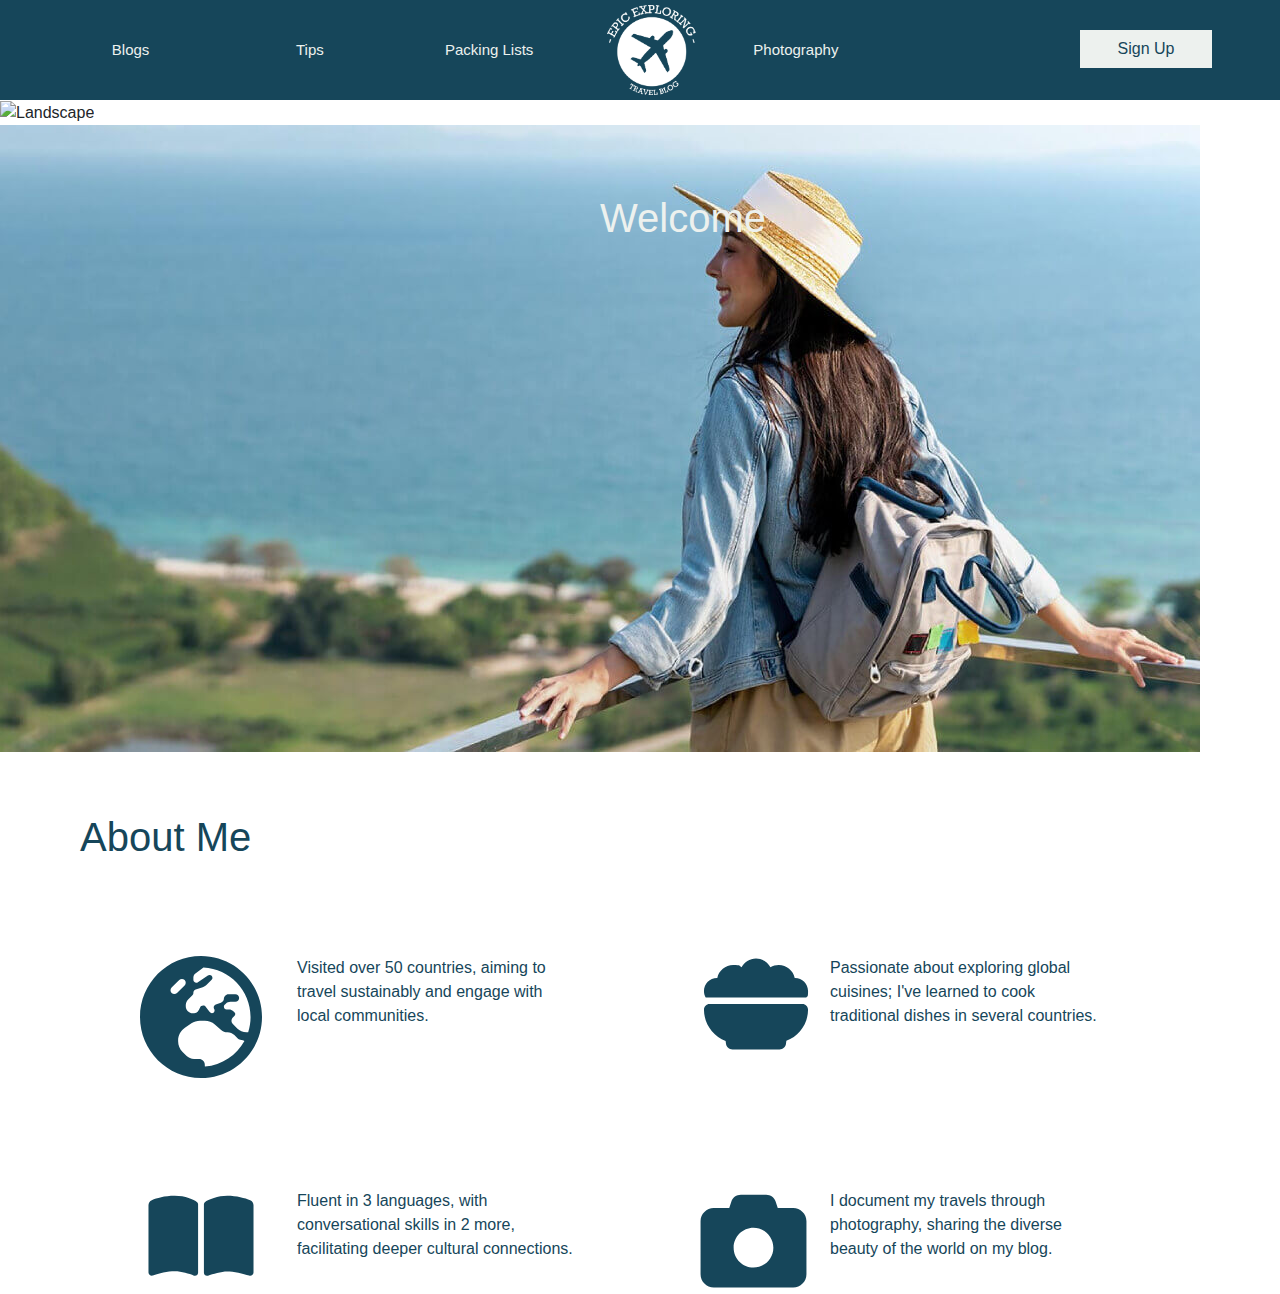
==== index.html @ dc803fc0 "update 2" ====
<!DOCTYPE html>
<html lang="en">
<head>
    <meta charset="UTF-8">
    <meta name="viewport" content="width=device-width, initial-scale=1.0">
    <title>Home Page</title>
     <!-- link to bootstrap -->
     <link rel="stylesheet" href="assets/Styling/bootstrap.css">
    
    <!--to link html sheet to style sheet-->
    <link rel="stylesheet" href="assets/Styling/styling.css">

    <!-- link to font -->
    <link rel="stylesheet" href="https://use.typekit.net/gnr6eik.css">

   
</head>
<body>
    
    <!--navigation bar-->
    <header>
        <nav>
            <ul>
                <li>
                    <a href="blogspage.html">Blogs</a>
                </li>

                <li>
                    <a href="tipspage.html">Tips</a>
                </li>

                <li>
                    <a href="packinglistpage.html">Packing Lists</a>
                </li>
            </ul>

            <!--image of logo link-->
            <a href="index.html">
                <div class="imageDiv">
                    <img src="assets/images/navbar logo.png" 
                    alt="travel blog logo - link to homepage">
                </div>
            </a>

            <ul>
                <li>
                    <a href="photographypage.html" class="photographynav">Photography</a>
                </li>

                <li class="signupbutton">
                    <a href="signuppage.html" class="btn btn-custom-light">Sign Up</a>
                </li>
            </ul>
        </nav>
    </header>

    <h1 class="welcometitle">Welcome</h1>

    <img class="Homepageimage" alt="Landscape" src="assets/images/IMG_3722.jpg" />

    <h1 class="aboutmetitle">About Me</h1>

    <!--Earth icon and text-->
    <img class="earthicon" src="assets/images/Icons/earth-europe-solid.svg" alt="earth icon">
    <div class="earthtext">
        Visited over 50 countries, aiming to travel sustainably and engage with
        local communities.
      </div>

      <!--Food icon and text-->
    <img class="foodicon" alt="food icon" src="assets/images/Icons/bowl-food-solid.svg"/>
    <div class="foodtext">
        Passionate about exploring global cuisines; I've learned to cook
        traditional dishes in several countries.
      </div>

      <!--Language icon and text-->
    <img class="bookicon" alt="book icon" src="assets/images/Icons/book-open-solid.svg"/>
     <div class="booktext">
      Fluent in 3 languages, with conversational skills in 2 more,
      facilitating deeper cultural connections.
    </div>

    <!--Camera icon and text-->
    <img class="cameraicon" alt="Camera icon" src="assets/images/Icons/camera-solid.svg"/>
    <div class="cameratext">
        I document my travels through photography, sharing the diverse beauty of
        the world on my blog.
      </div>

    <!--image of girl on the right-->
    <img class="aboutmeimage" alt="girl travelling" src="assets/images/about me image.jpg" />





    <script src="https://cdn.jsdelivr.net/npm/bootstrap@5.3.3/dist/js/bootstrap.bundle.min.js" integrity="sha384-YvpcrYf0tY3lHB60NNkmXc5s9fDVZLESaAA55NDzOxhy9GkcIdslK1eN7N6jIeHz" crossorigin="anonymous"></script>
</body>
</body>
</html>
---- assets/Styling/styling.css ----
*{
    box-sizing: border-box;
    margin: 0;
    padding: 0;
    font-family: "rockwell", sans-serif;
    font-weight: 400;
    font-style: normal;
}

/* Flex places the element next to eachother */
header nav{
    display: flex;
    height: 100px;
    width: 100%;
    background-color: #16465a;
}

/* This is to assign the styling to the image class */
header nav .imageDiv{
    height: 100%;
    padding: 5px;
    padding-left: 40%;
}

header nav .imageDiv img{
    height: 100%;
}

header nav ul{
    display: flex;
    flex-grow: 1;
    list-style: none;
    height: 100%;
}

header nav ul li{
    height: 100%;
    width: 100%;
}

header nav ul li a{
    color: #edf1ee;
    text-decoration: none;
    font-size: 15px;
    line-height: 100px;
    display: inline-block;
    width: 110%;
    text-align: center;
}

header nav ul li a:hover{
    color: #9ec1d7;
}

.btn-custom-light {
    --bs-btn-color: #16465a;
    --bs-btn-bg: #edf1ee;
    --bs-btn-border-color: #edf1ee;
    --bs-btn-hover-color: #9ec1d7;
    --bs-btn-hover-bg: #edf1ee;
    --bs-btn-hover-border-color: #edf1ee;
    --bs-btn-focus-shadow-rgb: 130, 138, 145;
    --bs-btn-active-color: #fff;
    --bs-btn-active-bg: #565e64;
    --bs-btn-active-border-color: #51585e;
    --bs-btn-active-shadow: inset 0 3px 5px rgba(0, 0, 0, 0.125);
    --bs-btn-disabled-color: #fff;
    --bs-btn-disabled-bg: #6c757d;
    --bs-btn-disabled-border-color: #6c757d;
  }

  .btn{
    border-radius: 0px;
  }

  .photographynav{
    right: 150px;
    width: 200px;
  }

  .signupbutton{
    position: absolute;
    top: 30px;
    right: 80px;
    width: 120px;
    height: 50px;
  }

  .welcometitle{
    position: absolute;
    top: 194px;
    left: 600px;
    color: #edf1ee;
}
  
  .Homepageimage{
      top: 123px;
      height: 627px;
      object-fit: cover;
      width: 100%;
    }

  .aboutmetitle{
    color: #16465a;
    position: absolute;
    top: 813px;
    left: 80px;
  }

  .earthicon{
    position: absolute;
    top: 956px;
    left: 140px;
    width: 122px;
    height: 122px;
  }

  .earthtext{
    color: #16465a;
    position: absolute;
    top: 956px;
    left: 297px;
    display: inline-block;
    width: 276px;
  }

  .foodicon{
    position: absolute;
    top: 952px;
    left: 691px;
    width: 130px;
    height: 104.1px;
  }

  .foodtext{
    color: #16465a;
    position: absolute;
    top: 956px;
    left: 830px;
    height: 122px;
    display: inline-block;
    width: 276px;
  }

  .bookicon{
    position: absolute;
    top: 1189.54px;
    left: 139.78px;
    width: 122.2px;
    height: 93.5px;
  }

  .booktext{
    color: #16465a;
    position: absolute;
    top: 1189px;
    left: 297px;
    display: inline-block;
    width: 276px;
  }

  .cameraicon{
    position: absolute;
    top: 1188.06px;
    left: 693px;
    width: 121px;
    height: 105.9px;
  }

  .cameratext{
    color: #16465a;
    position: absolute;
    top: 1189px;
    left: 830px;
    display: inline-block;
    width: 276px;
  }
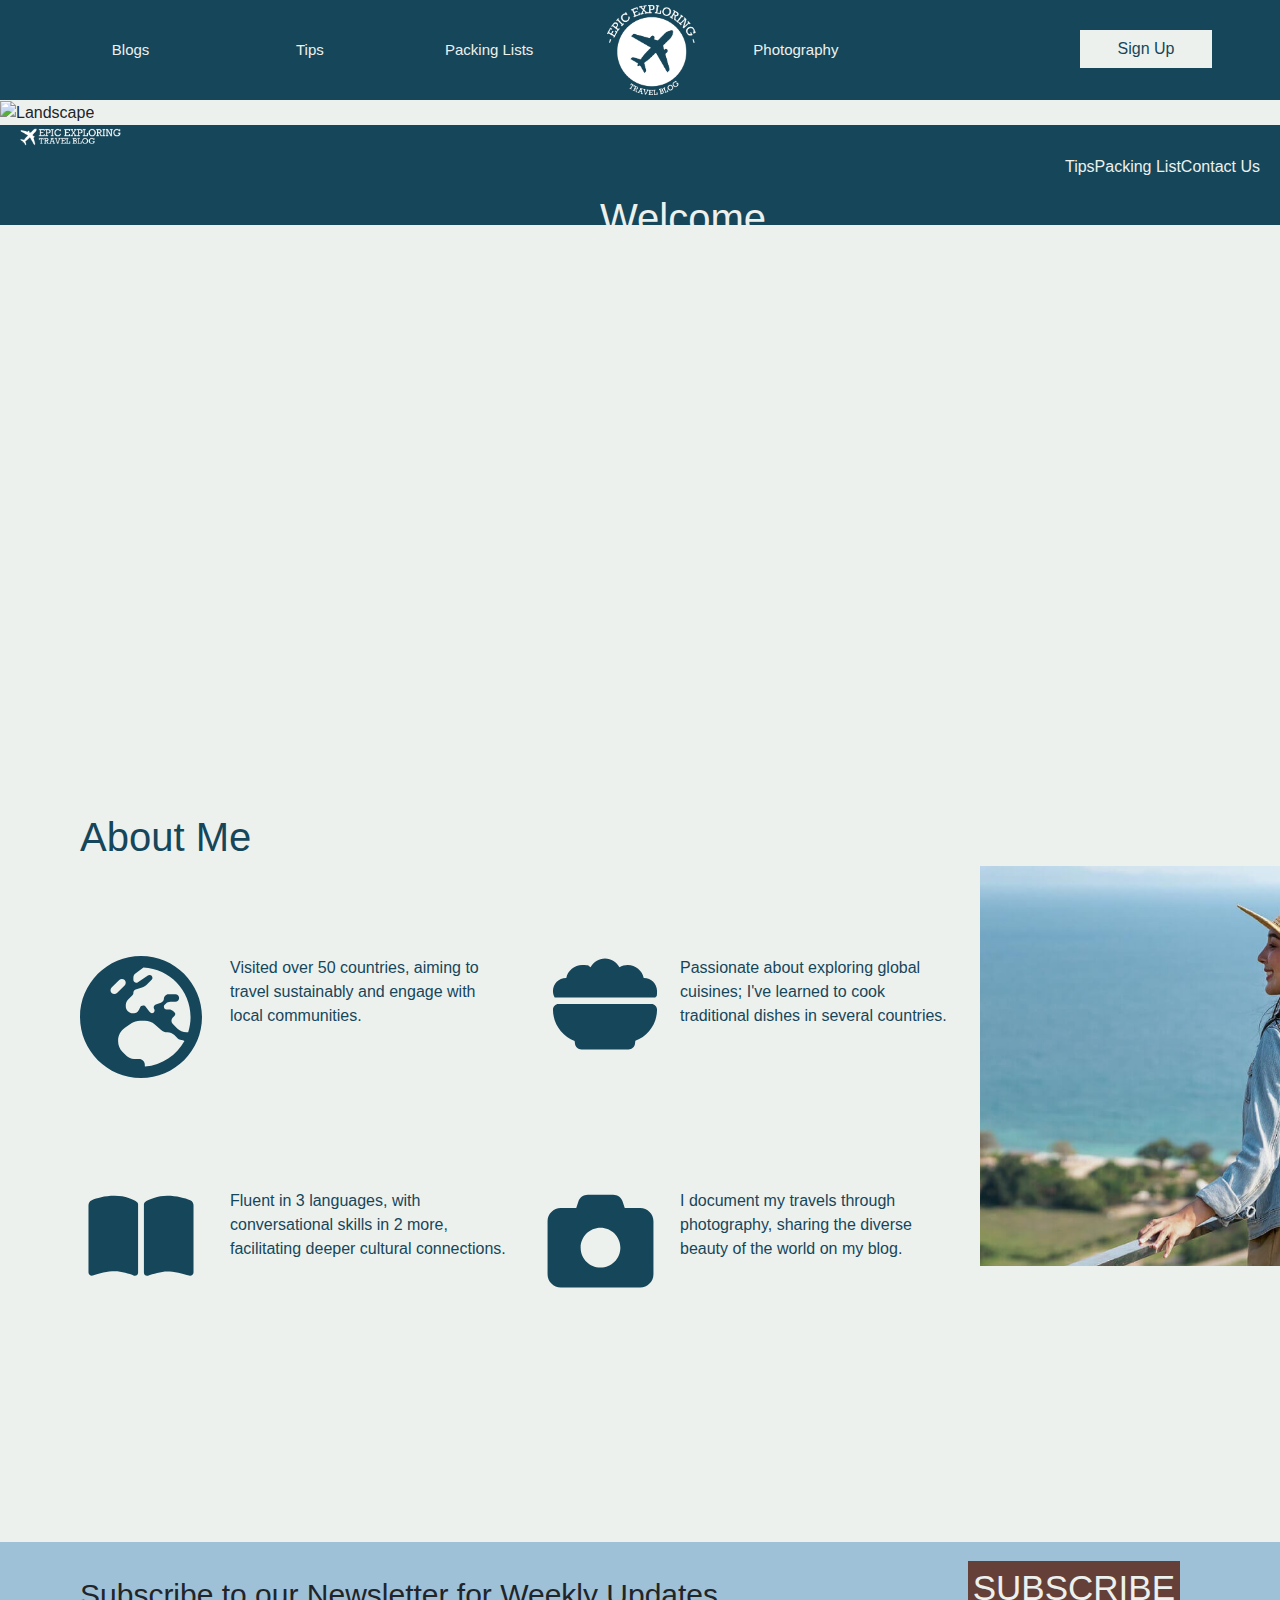
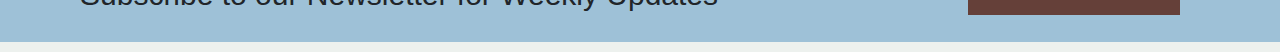
==== commit 17e1a9ab: "updates" ====
--- a/index.html
+++ b/index.html
@@ -12,10 +12,9 @@
 
     <!-- link to font -->
     <link rel="stylesheet" href="https://use.typekit.net/gnr6eik.css">
-
-   
+    
 </head>
-<body>
+<body style="background-color: #EDF1EE;">
     
     <!--navigation bar-->
     <header>
@@ -89,10 +88,33 @@
       </div>
 
     <!--image of girl on the right-->
-    <img class="aboutmeimage" alt="girl travelling" src="assets/images/about me image.jpg" />
+    <img class="aboutmeimage" alt="girl travelling" src="assets/images/about me image.jpg"/>
 
+    <!--Subscribe now panel-->
+    <h1 class="subscribebannerbox"></h1>
+    <h1 class="subscribe">Subscribe to our Newsletter for Weekly Updates</h1>
 
+    <button class="subscribebutton">SUBSCRIBE</button>
 
+      <!--footer-->
+      <footer>
+        <div>
+            <img class="footerimage" src="assets/images/footer logo.png" alt="Epic Travels Logo">
+        </div>
+                    <nav>
+                    <ul>
+                        <li>
+                            <a href="">Tips</a>
+                        </li>
+                        <li>
+                            <a href="">Packing List</a>
+                        </li>
+                        <li>
+                            <a href="">Contact Us</a>
+                        </li>
+                    </ul>
+                    </nav>      
+      </footer>
 
 
     <script src="https://cdn.jsdelivr.net/npm/bootstrap@5.3.3/dist/js/bootstrap.bundle.min.js" integrity="sha384-YvpcrYf0tY3lHB60NNkmXc5s9fDVZLESaAA55NDzOxhy9GkcIdslK1eN7N6jIeHz" crossorigin="anonymous"></script>
--- a/assets/Styling/styling.css
+++ b/assets/Styling/styling.css
@@ -111,7 +111,7 @@
   .earthicon{
     position: absolute;
     top: 956px;
-    left: 140px;
+    left: 80px;
     width: 122px;
     height: 122px;
   }
@@ -120,7 +120,7 @@
     color: #16465a;
     position: absolute;
     top: 956px;
-    left: 297px;
+    left: 230px;
     display: inline-block;
     width: 276px;
   }
@@ -128,7 +128,7 @@
   .foodicon{
     position: absolute;
     top: 952px;
-    left: 691px;
+    left: 540px;
     width: 130px;
     height: 104.1px;
   }
@@ -137,7 +137,7 @@
     color: #16465a;
     position: absolute;
     top: 956px;
-    left: 830px;
+    left: 680px;
     height: 122px;
     display: inline-block;
     width: 276px;
@@ -146,7 +146,7 @@
   .bookicon{
     position: absolute;
     top: 1189.54px;
-    left: 139.78px;
+    left: 80px;
     width: 122.2px;
     height: 93.5px;
   }
@@ -155,7 +155,7 @@
     color: #16465a;
     position: absolute;
     top: 1189px;
-    left: 297px;
+    left: 230px;
     display: inline-block;
     width: 276px;
   }
@@ -163,7 +163,7 @@
   .cameraicon{
     position: absolute;
     top: 1188.06px;
-    left: 693px;
+    left: 540px;
     width: 121px;
     height: 105.9px;
   }
@@ -172,9 +172,90 @@
     color: #16465a;
     position: absolute;
     top: 1189px;
-    left: 830px;
-    display: inline-block;
-    width: 276px;
-  }
-
-  +    left: 680px;
+    display: inline-block;
+    width: 276px;
+  }
+
+  .aboutmeimage{
+    top: 866px;
+    position: absolute;
+    bottom: 45px;
+    width: 420px;
+    height: 400px;
+    object-fit: cover;
+    left: 980px;
+    right: 200px;
+  }
+
+  .subscribebannerbox{
+    position: absolute;
+    bottom: -750px;
+    left: 0px;
+    background-color: #9EC1D7;
+    width: 1500px;
+    height: 100px;
+  }
+
+  .subscribe{
+    position: absolute;
+    bottom: -760px;
+    left: 80px;
+    width: 1920px;
+    height: 75px;
+    font-size: 30px;
+    font-weight: lighter;
+  }
+
+  .subscribebutton{
+    padding: 1px 5px;
+    position: absolute;
+    bottom: -715px;
+    right: 100px;
+    background-color: #654039;
+    color: #edf1ee;
+    border: none;
+    border-radius: 0px;
+    cursor: pointer;
+    font-family: "rockwell", sans-serif;
+    font-size: 35px;
+  }
+
+/* Footer Styling */
+footer{
+  width: 100%;
+  background-color: #16465A;
+  top: 500px;
+  height: 100px;
+  display: flex;
+  padding: 0px 20px;
+  position: static;
+}
+
+footer div {
+  flex: 1;
+}
+
+footer nav ul{
+  margin-bottom: 20px; 
+  display: flex;
+}
+
+footer nav li{
+  text-align: center;
+  list-style: none;
+  margin-top: 30px;
+}
+
+footer nav ul li a{
+  color: #ECF1ED;
+  text-decoration: none;
+}
+
+footer nav ul li a:hover{
+  color: #9EC1D7;
+}
+
+.footerimage{
+  width: 10%;
+}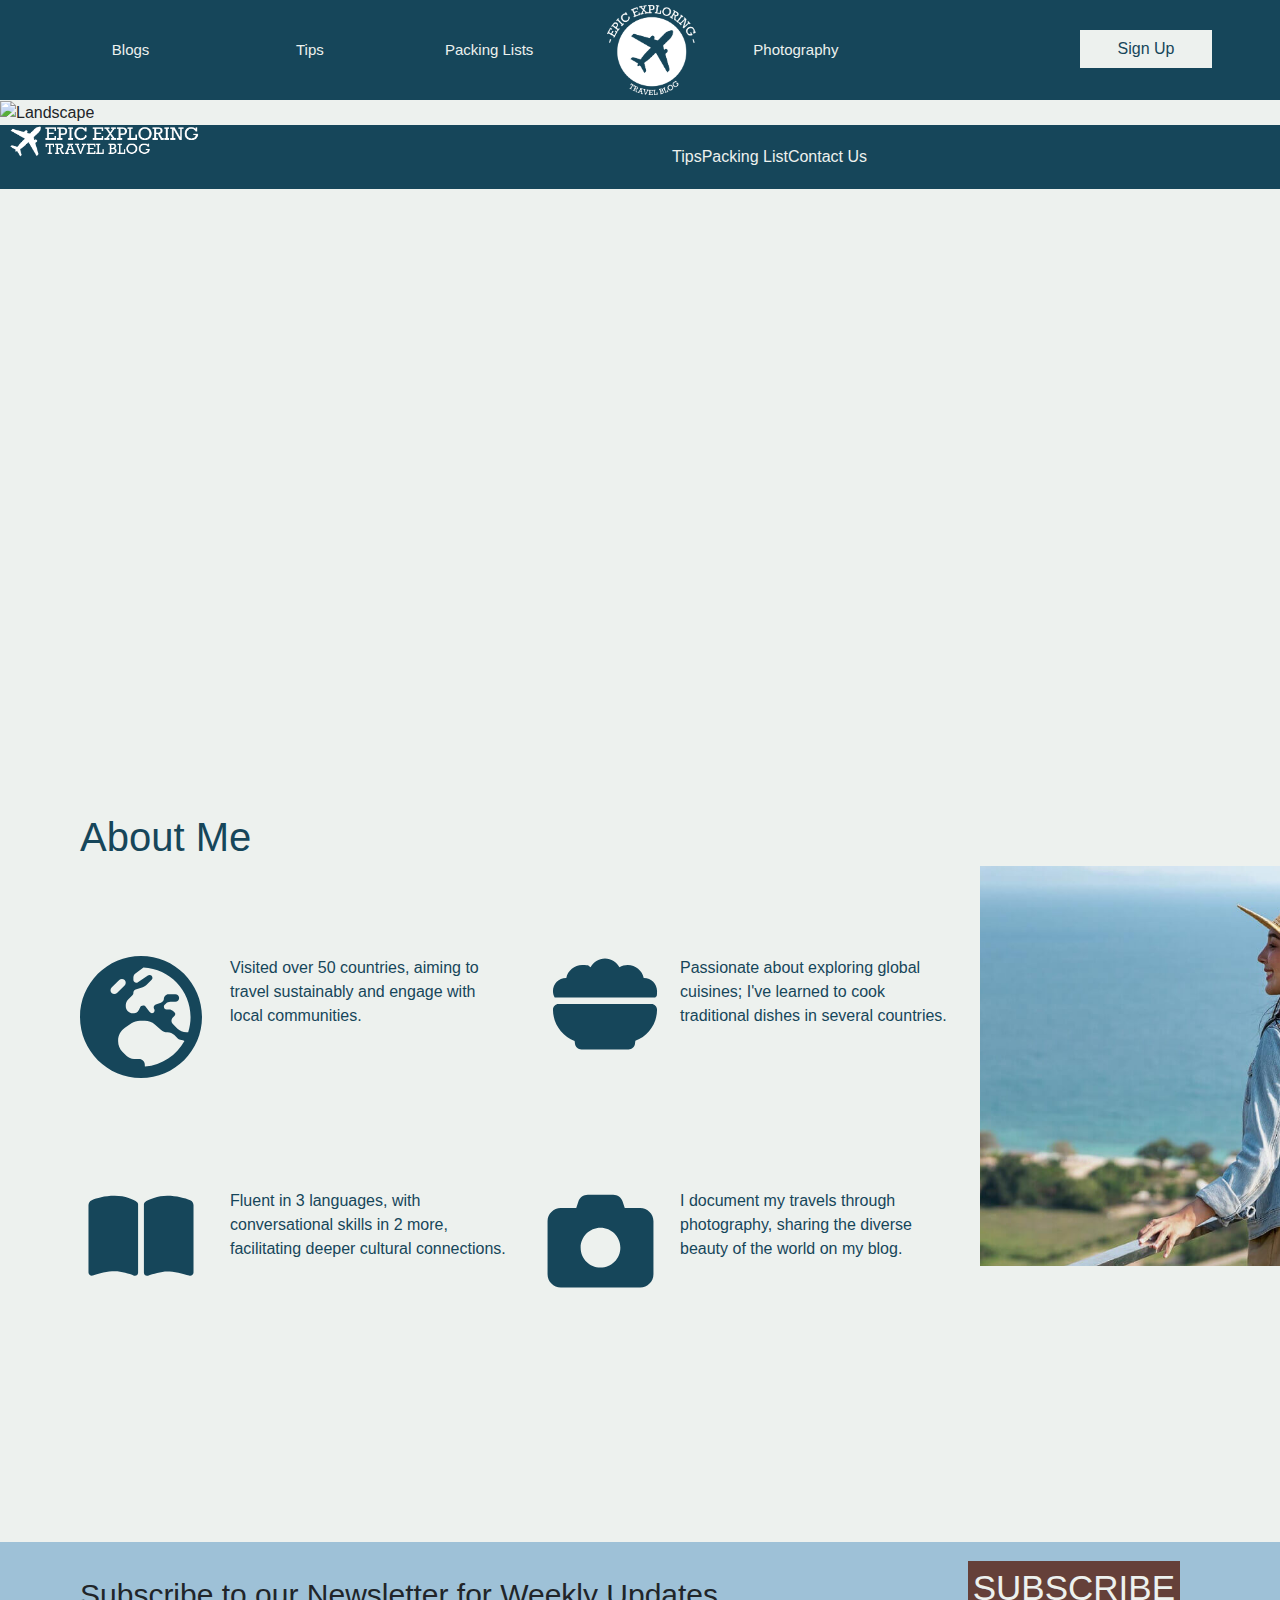
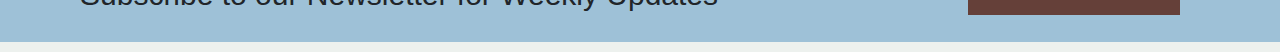
==== commit 760290d9: "Updates" ====
--- a/index.html
+++ b/index.html
@@ -94,13 +94,15 @@
     <h1 class="subscribebannerbox"></h1>
     <h1 class="subscribe">Subscribe to our Newsletter for Weekly Updates</h1>
 
+    <a href="signuppage.html">
     <button class="subscribebutton">SUBSCRIBE</button>
-
+    </a>
       <!--footer-->
       <footer>
         <div>
             <img class="footerimage" src="assets/images/footer logo.png" alt="Epic Travels Logo">
         </div>
+        <div>
                     <nav>
                     <ul>
                         <li>
@@ -113,11 +115,11 @@
                             <a href="">Contact Us</a>
                         </li>
                     </ul>
-                    </nav>      
+                    </nav>   
+                </div>   
       </footer>
 
 
     <script src="https://cdn.jsdelivr.net/npm/bootstrap@5.3.3/dist/js/bootstrap.bundle.min.js" integrity="sha384-YvpcrYf0tY3lHB60NNkmXc5s9fDVZLESaAA55NDzOxhy9GkcIdslK1eN7N6jIeHz" crossorigin="anonymous"></script>
 </body>
-</body>
 </html>--- a/assets/Styling/styling.css
+++ b/assets/Styling/styling.css
@@ -75,7 +75,7 @@
   }
 
   .photographynav{
-    right: 150px;
+    right: 100px;
     width: 200px;
   }
 
@@ -223,32 +223,32 @@
 
 /* Footer Styling */
 footer{
+  display: flex;
   width: 100%;
   background-color: #16465A;
-  top: 500px;
-  height: 100px;
+  padding: 0px 10px;
+  text-decoration: none;
+  bottom: -1000px;
+}
+
+footer div {
+  flex: 5;
+}
+
+footer nav ul{
+  margin-bottom: 20px;
   display: flex;
-  padding: 0px 20px;
-  position: static;
-}
-
-footer div {
-  flex: 1;
-}
-
-footer nav ul{
-  margin-bottom: 20px; 
+  text-align: center;
+}
+
+footer nav li{
+  list-style: none;
+  margin-top: 20px;
   display: flex;
 }
 
-footer nav li{
-  text-align: center;
-  list-style: none;
-  margin-top: 30px;
-}
-
 footer nav ul li a{
-  color: #ECF1ED;
+  color: #edf1ee;
   text-decoration: none;
 }
 
@@ -256,6 +256,263 @@
   color: #9EC1D7;
 }
 
-.footerimage{
-  width: 10%;
-}+footer img{
+  width: 30%;
+}
+
+
+/* Tips page styling*/
+
+.Tipspageimage{
+    top: 123px;
+    height: 627px;
+    object-fit: cover;
+    width: 100%;
+}
+
+.tipstitle{
+  position: absolute;
+  top: 194px;
+  left: 650px;
+  color: #edf1ee;
+}
+
+
+/* Tips #1*/
+.tip1title{
+  color: #16465a;
+  position: absolute;
+  top: 800px;
+  left: 200px;
+  font-size: 100px;
+}
+
+.tip1{
+  color: #16465a;
+  position: absolute;
+  top: 820px;
+  left: 350px;
+  display: inline-block;
+  width: 150px;
+}
+
+/* Tips #2*/
+.tip2title{
+  color: #16465a;
+  position: absolute;
+  top: 800px;
+  left: 800px;
+  font-size: 100px;
+}
+
+.tip2{
+  color: #16465a;
+  position: absolute;
+  top: 820px;
+  left: 950px;
+  display: inline-block;
+  width: 150px;
+}
+
+/* Tips #4*/
+.tip4title{
+  color: #16465a;
+  position: absolute;
+  top: 956px;
+  left: 800px;
+  font-size: 100px;
+}
+
+.tip4{
+  color: #16465a;
+  position: absolute;
+  top: 960px;
+  left: 950px;
+  display: inline-block;
+  width: 150px;
+}
+
+/* Tips #3*/
+.tip3title{
+  color: #16465a;
+  position: absolute;
+  top: 956px;
+  left: 200px;
+  font-size: 100px;
+}
+
+.tip3{
+  color: #16465a;
+  position: absolute;
+  top: 1120px;
+  left: 350px;
+  display: inline-block;
+  width: 150px;
+}
+
+/* Tips #5*/
+.tip5title{
+  color: #16465a;
+  position: absolute;
+  top: 1100px;
+  left: 200px;
+  font-size: 100px;
+}
+
+.tip5{
+  color: #16465a;
+  position: absolute;
+  top: 960px;
+  left: 350px;
+  display: inline-block;
+  width: 150px;
+}
+
+/* Tips #6*/
+.tip6title{
+  color: #16465a;
+  position: absolute;
+  top: 1100px;
+  left: 800px;
+  font-size: 100px;
+}
+
+.tip6{
+  color: #16465a;
+  position: absolute;
+  top: 1120px;
+  left: 950px;
+  display: inline-block;
+  width: 150px;
+}
+
+.subscribe2{
+  position: absolute;
+  bottom: -710px;
+  left: 80px;
+  width: 1920px;
+  height: 73px;
+  font-size: 30px;
+  font-weight: lighter;
+}
+
+.subscribebutton2{
+  padding: 1px 5px;
+  position: absolute;
+  bottom: -670px;
+  right: 100px;
+  background-color: #654039;
+  color: #edf1ee;
+  border: none;
+  border-radius: 0px;
+  cursor: pointer;
+  font-family: "rockwell", sans-serif;
+  font-size: 35px;
+}
+
+.subscribebannerbox2{
+  position: absolute;
+  bottom: -700px;
+  left: 0px;
+  background-color: #9EC1D7;
+  width: 1500px;
+  height: 100px;
+}
+
+/* Photography Page styling*/
+
+.photographytitle{
+position: absolute;
+top: 194px;
+left: 570px;
+color: #16465a;
+}
+
+.imagebergamo{
+  position: absolute;
+  left: 138.75px;
+  object-fit: cover;
+  top: 312.39px;
+  width: 80%;
+  height: 600px;
+}
+
+.imagebutterfly{
+  position: absolute;
+  object-fit: cover;
+  top: 950px;
+  left: 138.75px;
+  width: 500px;
+  height: 674.8px;
+}
+
+.imagegdansk{
+  position: absolute;
+  top: 1660px;
+  left: 138.75px;
+  object-fit: cover;
+  bottom: 197.01px;
+  width: 500px;
+  height: 674.8px;
+}
+
+.imagepoland{
+  position: absolute;
+  object-fit: cover;
+  top: 950px;
+  right: 145px;
+  bottom: 197.01px;
+  width: 600px;
+  height: 1380px;
+}
+
+/* Subscribe form Page styling*/
+
+.Subscribehere{
+  position: absolute;
+  top: 194px;
+  left: 280px;
+  color: #16465a;
+}
+
+form{
+  text-align: center;
+  position: absolute;
+  top: 300px;
+  left: 450px;
+  justify-content: center;
+}
+
+input[type="email"]{
+  width: 500px;
+  padding: 10px;
+  margin-bottom: 10px;
+  border-radius: 0px;
+  background-color: #9EC1D7;
+}
+
+input[type="email"]::placeholder {
+  /* Change color of placeholder text */
+  color: #edf1ee; /* Change color to desired color */
+}
+
+button[type="submit"] {
+  padding: 1px 7px;
+  position: absolute;
+  background-color: #654039;
+  color: #edf1ee;
+  border: none;
+  border-radius: 0px;
+  left: 150px;
+  font-family: "rockwell", sans-serif;
+  font-size: 35px;
+}
+
+.subscribeimage{
+  position: absolute;
+  top: 500px;
+  left: 90px;
+  width: 1250px;
+  height: 200px;
+  object-fit: cover;
+}
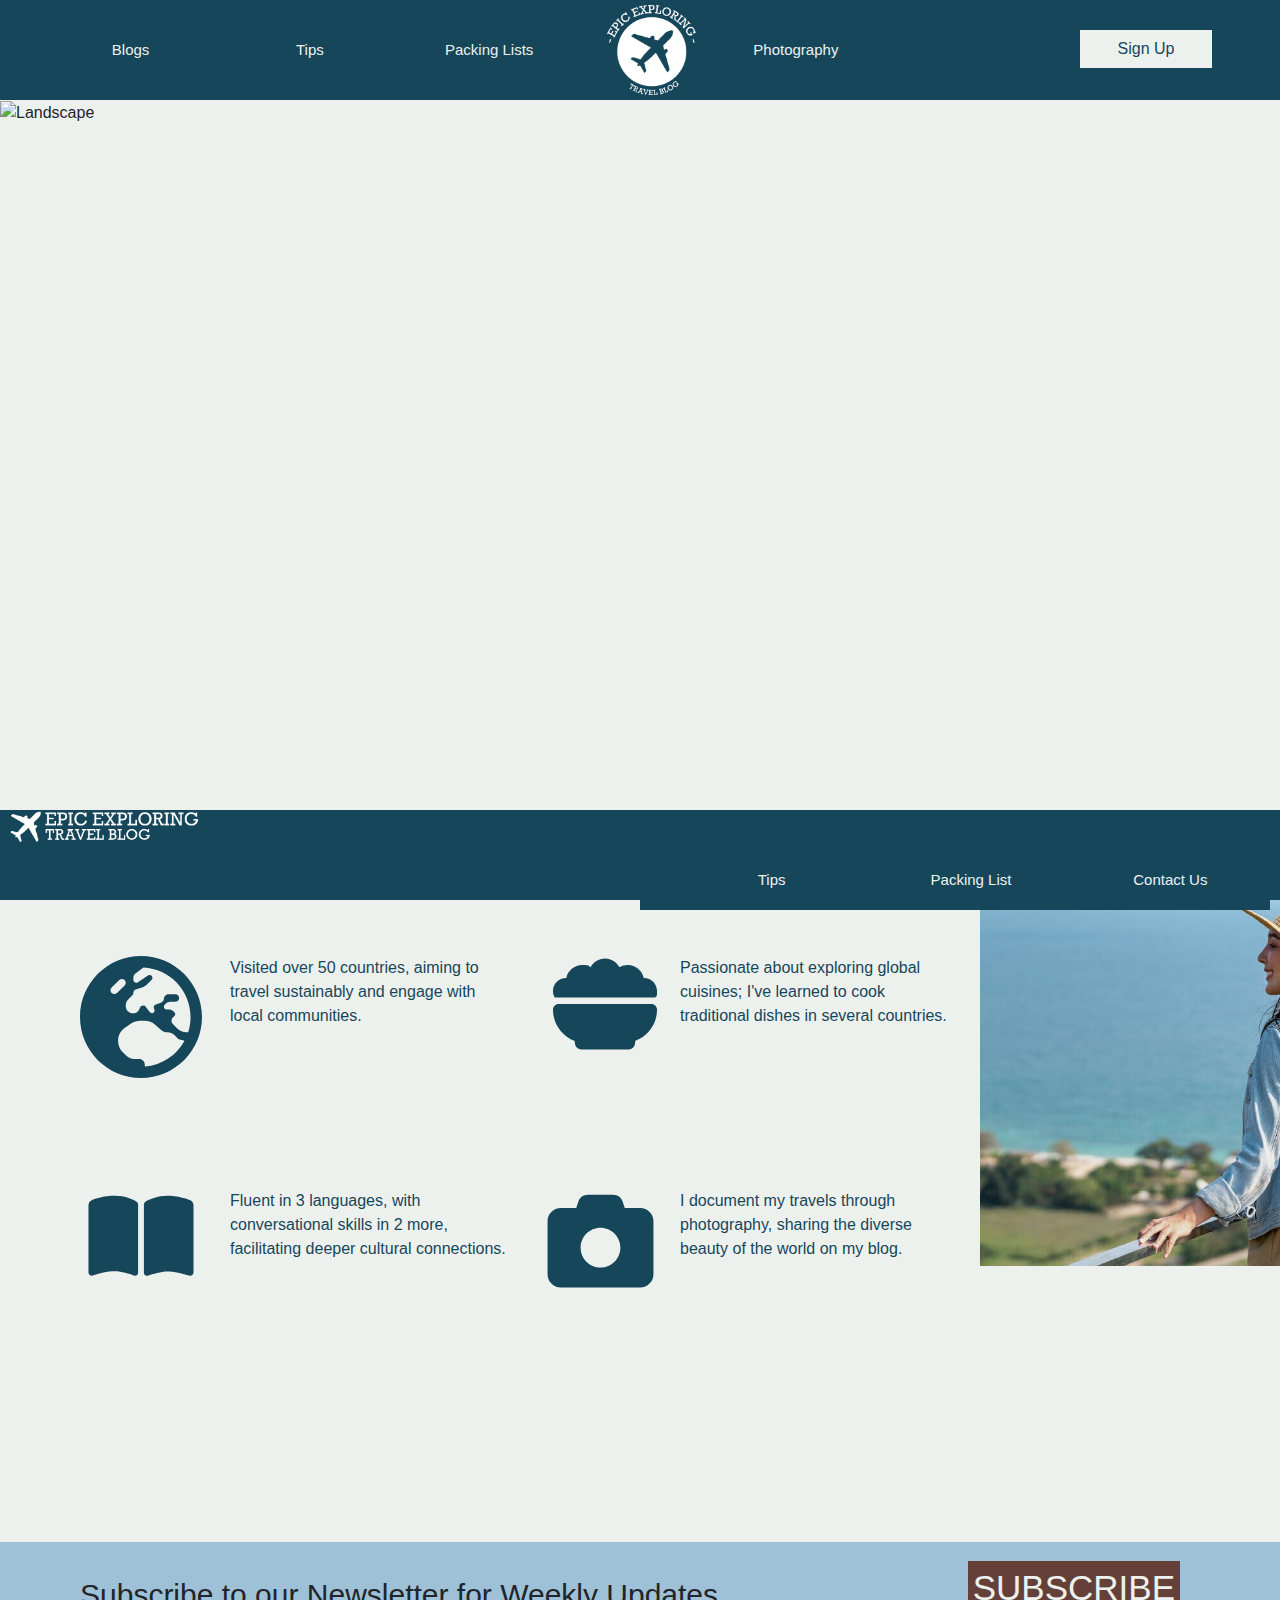
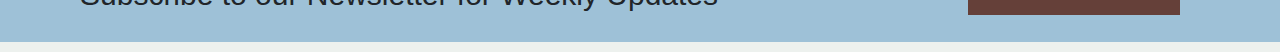
==== commit 71b5a861: "Update" ====
--- a/index.html
+++ b/index.html
@@ -21,7 +21,7 @@
         <nav>
             <ul>
                 <li>
-                    <a href="blogspage.html">Blogs</a>
+                    <a href="blogpage.html">Blogs</a>
                 </li>
 
                 <li>
@@ -106,13 +106,13 @@
                     <nav>
                     <ul>
                         <li>
-                            <a href="">Tips</a>
+                            <a href="tipspage.html">Tips</a>
                         </li>
                         <li>
                             <a href="">Packing List</a>
                         </li>
                         <li>
-                            <a href="">Contact Us</a>
+                            <a href="contactpage.html">Contact Us</a>
                         </li>
                     </ul>
                     </nav>   
--- a/assets/Styling/styling.css
+++ b/assets/Styling/styling.css
@@ -8,8 +8,12 @@
     font-style: normal;
 }
 
+body{
+  padding-bottom: 120px;
+}
+
 /* Flex places the element next to eachother */
-header nav{
+nav{
     display: flex;
     height: 100px;
     width: 100%;
@@ -17,29 +21,29 @@
 }
 
 /* This is to assign the styling to the image class */
-header nav .imageDiv{
+nav .imageDiv{
     height: 100%;
     padding: 5px;
     padding-left: 40%;
 }
 
-header nav .imageDiv img{
+nav .imageDiv img{
     height: 100%;
 }
 
-header nav ul{
+nav ul{
     display: flex;
     flex-grow: 1;
     list-style: none;
     height: 100%;
 }
 
-header nav ul li{
+nav ul li{
     height: 100%;
     width: 100%;
 }
 
-header nav ul li a{
+nav ul li a{
     color: #edf1ee;
     text-decoration: none;
     font-size: 15px;
@@ -49,7 +53,7 @@
     text-align: center;
 }
 
-header nav ul li a:hover{
+nav ul li a:hover{
     color: #9ec1d7;
 }
 
@@ -193,7 +197,7 @@
     bottom: -750px;
     left: 0px;
     background-color: #9EC1D7;
-    width: 1500px;
+    width: 1450px;
     height: 100px;
   }
 
@@ -228,7 +232,9 @@
   background-color: #16465A;
   padding: 0px 10px;
   text-decoration: none;
-  bottom: -1000px;
+  position: fixed;
+  bottom: 0px;
+  height: 90px;
 }
 
 footer div {
@@ -504,6 +510,7 @@
   border: none;
   border-radius: 0px;
   left: 150px;
+  top: 700px;
   font-family: "rockwell", sans-serif;
   font-size: 35px;
 }
@@ -516,3 +523,250 @@
   height: 200px;
   object-fit: cover;
 }
+
+
+/* Contact us form */
+
+form{
+  text-align: center;
+  position: absolute;
+  top: 300px;
+  left: 250px;
+  justify-content: center;
+}
+
+input[type="email"]{
+  width: 500px;
+  padding: 10px;
+  margin-bottom: 10px;
+  border-radius: 0px;
+  background-color: #9EC1D7;
+}
+
+input[type="email"]::placeholder {
+  /* Change color of placeholder text */
+  color: #edf1ee; /* Change color to desired color */
+}
+
+input[type="message"],textarea {
+  width: 900px;
+  padding: 10px 10px;
+  height: 300px;
+  margin-bottom: 10px;
+  border-radius: 0px;
+  background-color: #9EC1D7;
+}
+
+textarea[type="message"]::placeholder {
+  /* Change color of placeholder text */
+  color: #edf1ee; /* Change color to desired color */
+}
+
+button[type="submit"] {
+  padding: 1px 7px;
+  position: absolute;
+  background-color: #16465a;
+  color: #9EC1D7;
+  border: none;
+  border-radius: 0px;
+  top: 390px;
+  left: 370px;
+  font-family: "rockwell", sans-serif;
+  font-size: 35px;
+}
+
+.contacttitle{
+  position: absolute;
+  top: 194px;
+  left: 210px;
+  color: #16465a;
+}
+
+/* Packing List Page */
+
+.packinglisttitle{
+  position: absolute;
+  top: 194px;
+  left: 570px;
+  color: #16465a;
+}
+
+.filterbar{
+  display: flex;
+  background-color: #654039;
+  padding: 20px 20px;
+  position: absolute;
+  top: 300px;
+  left: 70px;
+  width: 1290px;
+  height: 80px;
+  flex-wrap: wrap;
+  justify-content: space-between;
+  align-items: center;
+}
+
+.browseby{
+  color: #edf1ee;
+  width: 200px;
+}
+
+.packinglistimage-left{
+  position: absolute;
+  top: 450px;
+  height: 1226px;
+  object-fit: cover;
+  left: 70px;
+  width: 300px;
+}
+
+.packinglistimage-right{
+  position: absolute;
+  top: 450px;
+  height: 1226px;
+  object-fit: cover;
+  right: 70px;
+  width: 300px;
+}
+
+.dropdown1{
+  width: 200px;
+}
+
+.dropdown1 select {
+  width: 100%;
+}
+
+.dropdown2{
+  width: 200px;
+}
+
+.dropdown2 select {
+  width: 200px;
+}
+
+.dropdown3{
+  width: 200px;
+}
+
+.dropdown3 select {
+  width: 200px;
+}
+
+.search-btn{
+  background-color: #edf1ee;
+  color: #16465A;
+  width: 100px;
+  align-items: center;
+}
+
+.para1{
+  justify-content: center;
+  color: #16465a;
+  text-align: center;
+  position: absolute;
+  top: 450px;
+  left: 530px;
+}
+
+.para{
+  justify-content: center;
+  color: #16465a;
+  text-align: center;
+  position: absolute;
+  top: 250px;
+  left: 500px;
+}
+
+.packinglistimage-left2{
+  position: absolute;
+  top: 250px;
+  height: 1226px;
+  object-fit: cover;
+  left: 70px;
+  width: 300px;
+}
+
+.packinglistimage-right2{
+  position: absolute;
+  top: 250px;
+  height: 1226px;
+  object-fit: cover;
+  right: 70px;
+  width: 300px;
+}
+
+
+/* Focus Blog Pag - Sicily */  
+  
+.return{
+  color: #16465A;
+  position: absolute;
+  padding-left: 50px;
+  padding-top: 30px;
+  text-decoration: none;
+}
+
+.blogtitleS{
+  color: #16465A;
+  padding-top: 70px;
+  padding-left: 50px;
+  font-size: 50px;
+}
+
+.image1{
+  position: absolute;
+  object-fit: cover;
+  top: 250px;
+  left: 50px;
+  width: 600px;
+  height: 400px;
+}
+
+.image2{
+  position: absolute;
+  top: 750px;
+  right: 50px;
+  width: 600px;
+  height: 400px;
+  object-fit: cover;
+}
+
+.image3{
+  position: absolute;
+  object-fit: cover;
+  bottom: -800px;
+  left: 50px;
+  width: 93%;
+  height: 300px;
+}
+
+.paragraph1{
+  color: #16465A;
+  position: absolute;
+  font-family: Helvetica, sans-serif;
+  display: inline-block;
+  width: 675px;
+  height: 395px;
+  top: 250px;
+  right: 50px;
+}
+
+.paragraph2{
+  color: #16465A;
+  position: absolute;
+  font-family: Helvetica, sans-serif;
+  display: inline-block;
+  width: 675px;
+  height: 395px;
+  top: 750px;
+  left: 50px;
+}
+
+/* Focus Blog Pag - Vienna */  
+  
+.blogtitleV{
+  color: #16465A;
+  padding-top: 70px;
+  padding-left: 50px;
+  font-size: 50px;
+}
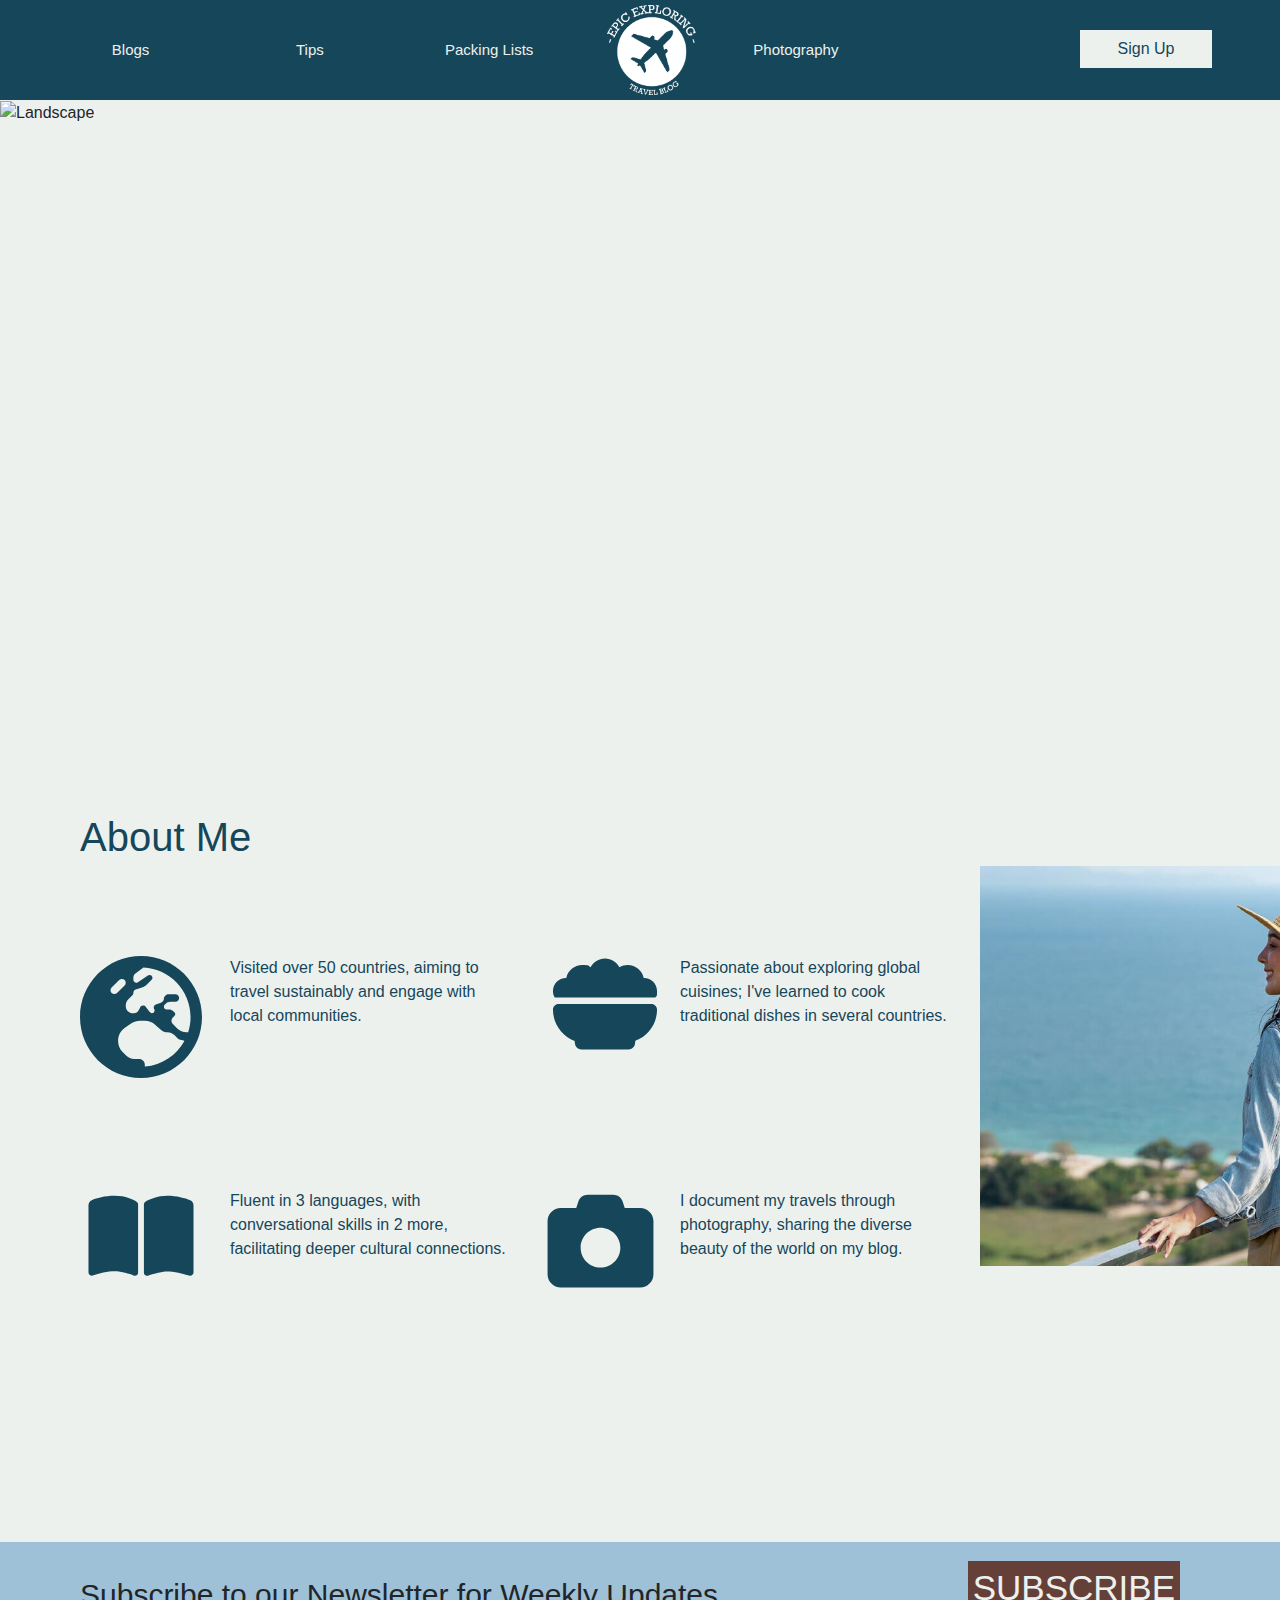
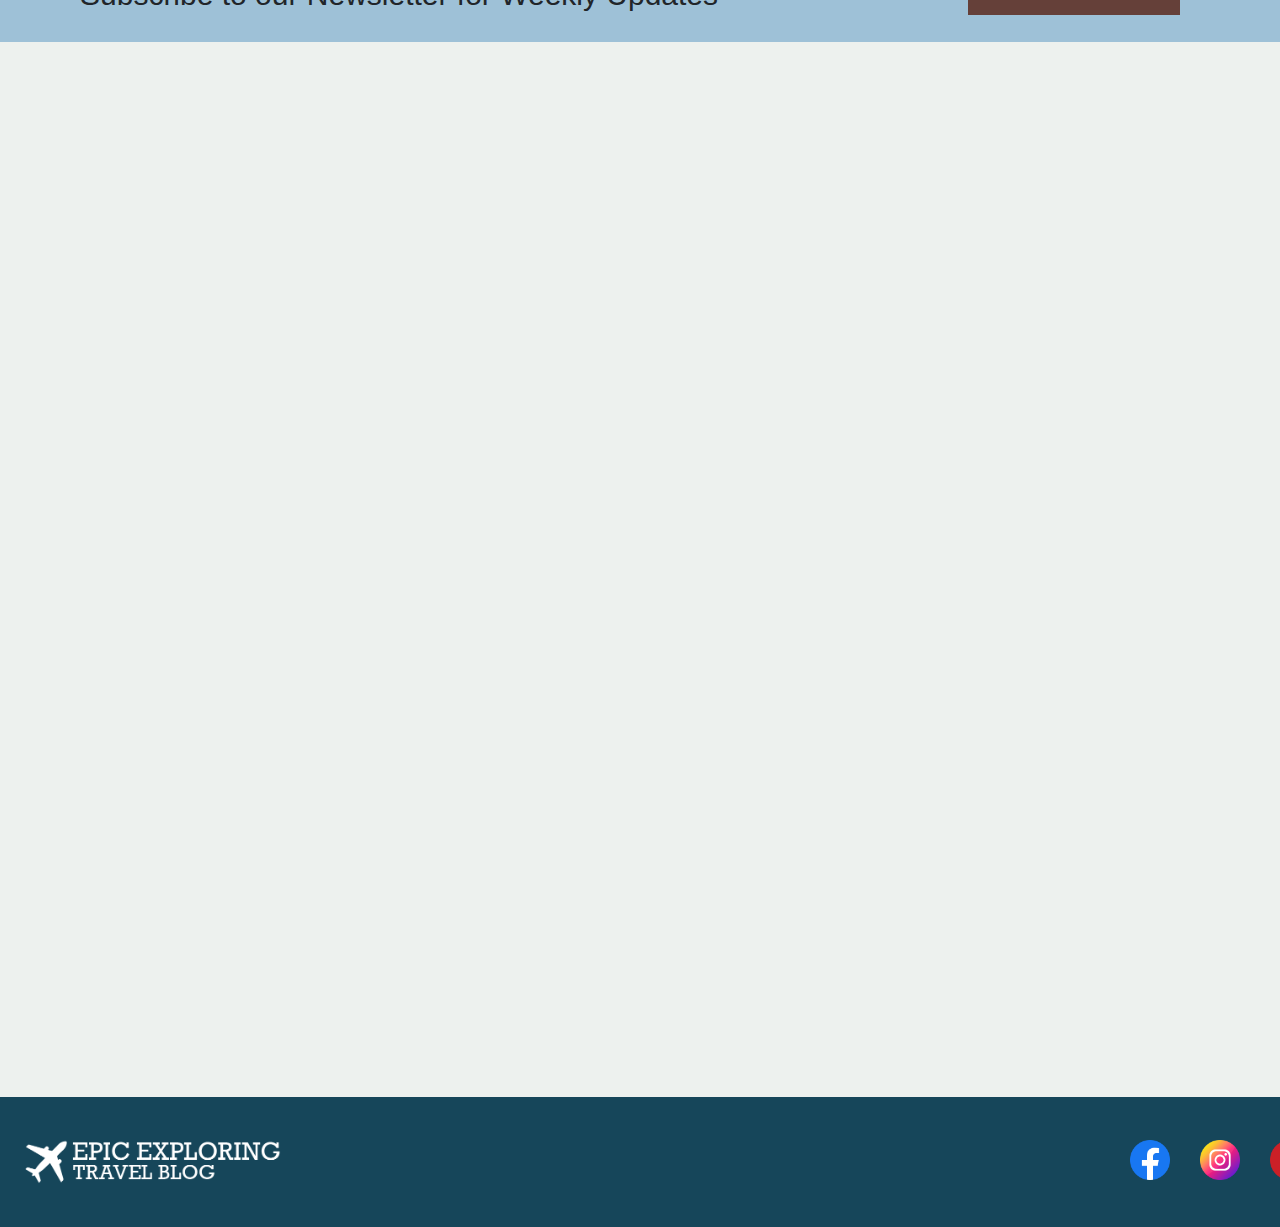
==== commit d3739309: "update" ====
--- a/index.html
+++ b/index.html
@@ -97,27 +97,47 @@
     <a href="signuppage.html">
     <button class="subscribebutton">SUBSCRIBE</button>
     </a>
-      <!--footer-->
-      <footer>
+     
+    <!--footer-->
+    <h1 class="footerbox"></h1>
+    
+    <a href="index.html">
         <div>
-            <img class="footerimage" src="assets/images/footer logo.png" alt="Epic Travels Logo">
+            <img class="footerimagelogo" src="assets/images/footer logo.png" alt="Epic Travels Logo">
         </div>
-        <div>
-                    <nav>
-                    <ul>
-                        <li>
-                            <a href="tipspage.html">Tips</a>
-                        </li>
-                        <li>
-                            <a href="">Packing List</a>
-                        </li>
-                        <li>
-                            <a href="contactpage.html">Contact Us</a>
-                        </li>
-                    </ul>
-                    </nav>   
-                </div>   
-      </footer>
+    </a>
+    
+    <div class="footerlinks1">
+                <ul>
+                    <li>
+                        <a href="tipspage.html">Tips</a>
+                    </li>
+                    <li>
+                        <a href="packinglistpage.html">Packing List</a>
+                    </li>
+                    <li>
+                        <a href="contactpage.html">Contact Us</a>
+                    </li>
+                </ul> 
+            </div>   
+
+    <div class="socials">
+            <div class="social-media-link">
+                <a href="https://facebook.com">
+                    <img src="assets/images/Icons/social media/facebook_5968764.png" alt="Facebook Icon">
+                </a>
+            </div>
+            <div class="social-media-link">
+                <a href="https://instagram.com">
+                    <img src="assets/images/Icons/social media/instagram_3955024.png" alt="Instagram Icon">
+                </a>
+            </div>
+            <div class="social-media-link">
+                <a href="https://pinterest.com">
+                    <img src="assets/images/Icons/social media/pinterest_145808.png" alt="Pinterest Icon">
+                </a>
+            </div>
+    </div>
 
 
     <script src="https://cdn.jsdelivr.net/npm/bootstrap@5.3.3/dist/js/bootstrap.bundle.min.js" integrity="sha384-YvpcrYf0tY3lHB60NNkmXc5s9fDVZLESaAA55NDzOxhy9GkcIdslK1eN7N6jIeHz" crossorigin="anonymous"></script>
--- a/assets/Styling/styling.css
+++ b/assets/Styling/styling.css
@@ -279,7 +279,7 @@
 .tipstitle{
   position: absolute;
   top: 194px;
-  left: 650px;
+  left: 640px;
   color: #edf1ee;
 }
 
@@ -696,7 +696,7 @@
 }
 
 
-/* Focus Blog Pag - Sicily */  
+/* Focus Blog Page - Sicily */  
   
 .return{
   color: #16465A;
@@ -762,7 +762,7 @@
   left: 50px;
 }
 
-/* Focus Blog Pag - Vienna */  
+/* Focus Blog Page - Vienna */  
   
 .blogtitleV{
   color: #16465A;
@@ -770,3 +770,229 @@
   padding-left: 50px;
   font-size: 50px;
 }
+
+/* Focus Blog Page - Sofia */  
+  
+.blogtitleSo{
+  color: #16465A;
+  padding-top: 70px;
+  padding-left: 50px;
+  font-size: 50px;
+}
+
+/* Focus Blog Page - Rome */  
+  
+.blogtitleR{
+  color: #16465A;
+  padding-top: 70px;
+  padding-left: 50px;
+  font-size: 50px;
+}
+
+/* Focus Blog Page - Milan */ 
+
+.Blogtitle{
+  position: absolute;
+  top: 194px;
+  left: 630px;
+  color: #16465a;
+}
+  
+.blogtitleM{
+  color: #16465A;
+  padding-top: 70px;
+  padding-left: 50px;
+  font-size: 50px;
+}
+
+/* Focus Blog Pag - Milan */  
+
+.blogpageimage1{
+  position: absolute;
+  top: 650px;
+  left: 0;
+  width: 650px;
+  height: 400px;
+  object-fit: cover;
+}
+
+.blogpara1{
+  margin: 0;
+  position: absolute;
+  color: #16465A;
+  font-family: Helvetica, sans-serif;
+  display: inline-block;
+  width: 600px;
+  height: 373px;
+  top: 650px;
+  right: 100px;
+}
+
+.blogpageimage2{
+  position: absolute;
+  right: 0.5px;
+  top: 1100px;
+  width: 650px;
+  height: 400px;
+  object-fit: cover;
+}
+
+.blogpara2{
+  margin: 0;
+  position: absolute;
+  color: #16465A;
+  font-family: Helvetica, sans-serif;
+  display: inline-block;
+  width: 600px;
+  height: 373px;
+  top: 1100px;
+  left: 50px;
+}
+
+.milancircle{
+  position: absolute;
+  width: 20%;
+  top: 250px;
+  right: 0;
+  left: 30px;
+}
+
+.sicilycircle{
+  position: absolute;
+  width: 20%;
+  top: 250px;
+  left: 300px;
+}
+
+.viennacircle{
+  position: absolute;
+  width: 20%;
+  top: 250px;
+  right: 0;
+  left: 560px;
+}
+
+.romecircle{
+  position: absolute;
+  width: 20%;
+  top: 250px;
+  right: 0;
+  left: 820px;
+}
+
+.sofiacircle{
+  position: absolute;
+  width: 20%;
+  top: 250px;
+  right: 0;
+  left: 1100px;
+}
+
+.linkspages{
+  display: flex;
+  text-decoration: none;
+}
+
+.sicilylink{
+  color: #16465A;
+  position: absolute;
+  text-decoration: none;
+  font-size: 30px;
+  top: 530px;
+  left: 400px;
+}
+
+.milanlink{
+  color: #16465A;
+  position: absolute;
+  text-decoration: none;
+  font-size: 30px;
+  top: 530px;
+  left: 130px;
+}
+
+.viennalink{
+  color: #16465A;
+  position: absolute;
+  text-decoration: none;
+  font-size: 30px;
+  top: 530px;
+  left: 650px;
+}
+
+.romelink{
+  color: #16465A;
+  position: absolute;
+  text-decoration: none;
+  font-size: 30px;
+  top: 530px;
+  left: 920px;
+}
+
+.sofialink{
+  color: #16465A;
+  position: absolute;
+  text-decoration: none;
+  font-size: 30px;
+  top: 530px;
+  left: 1205px;
+}
+
+
+
+
+
+.footerimagelogo{
+  position: absolute;
+  bottom: -1885px;
+  margin-left: 25px;
+  width: 20%;
+}
+
+.footerlinks1 ul{
+  position: absolute;
+  list-style-type: none;
+  padding: 0;
+  text-align: center;
+  margin-left: 550px;
+}
+
+.footerlinks1 ul li{
+  display: inline-block;
+  margin: 0 10px;
+  margin-top: 2480px;
+}
+
+.footerlinks1 ul li a{
+  text-decoration: none;
+  color: #edf1ee;
+  display: block;
+}
+
+.footerbox{
+  position: absolute;
+  bottom: -1935px;
+  left: 0px;
+  background-color: #16465A;
+  width: 100%;
+  height: 130px;
+}
+.socials{
+  display: flex;
+  position: absolute;
+  bottom: -1880px;
+  left: 1100px;
+}
+
+.social-media-link a{
+  margin-left: 30px;
+}
+
+.footerlinks1 ul li a:hover{
+  color: #9EC1D7;
+}
+
+.social-media-link img{
+  width: 40px;
+}
+
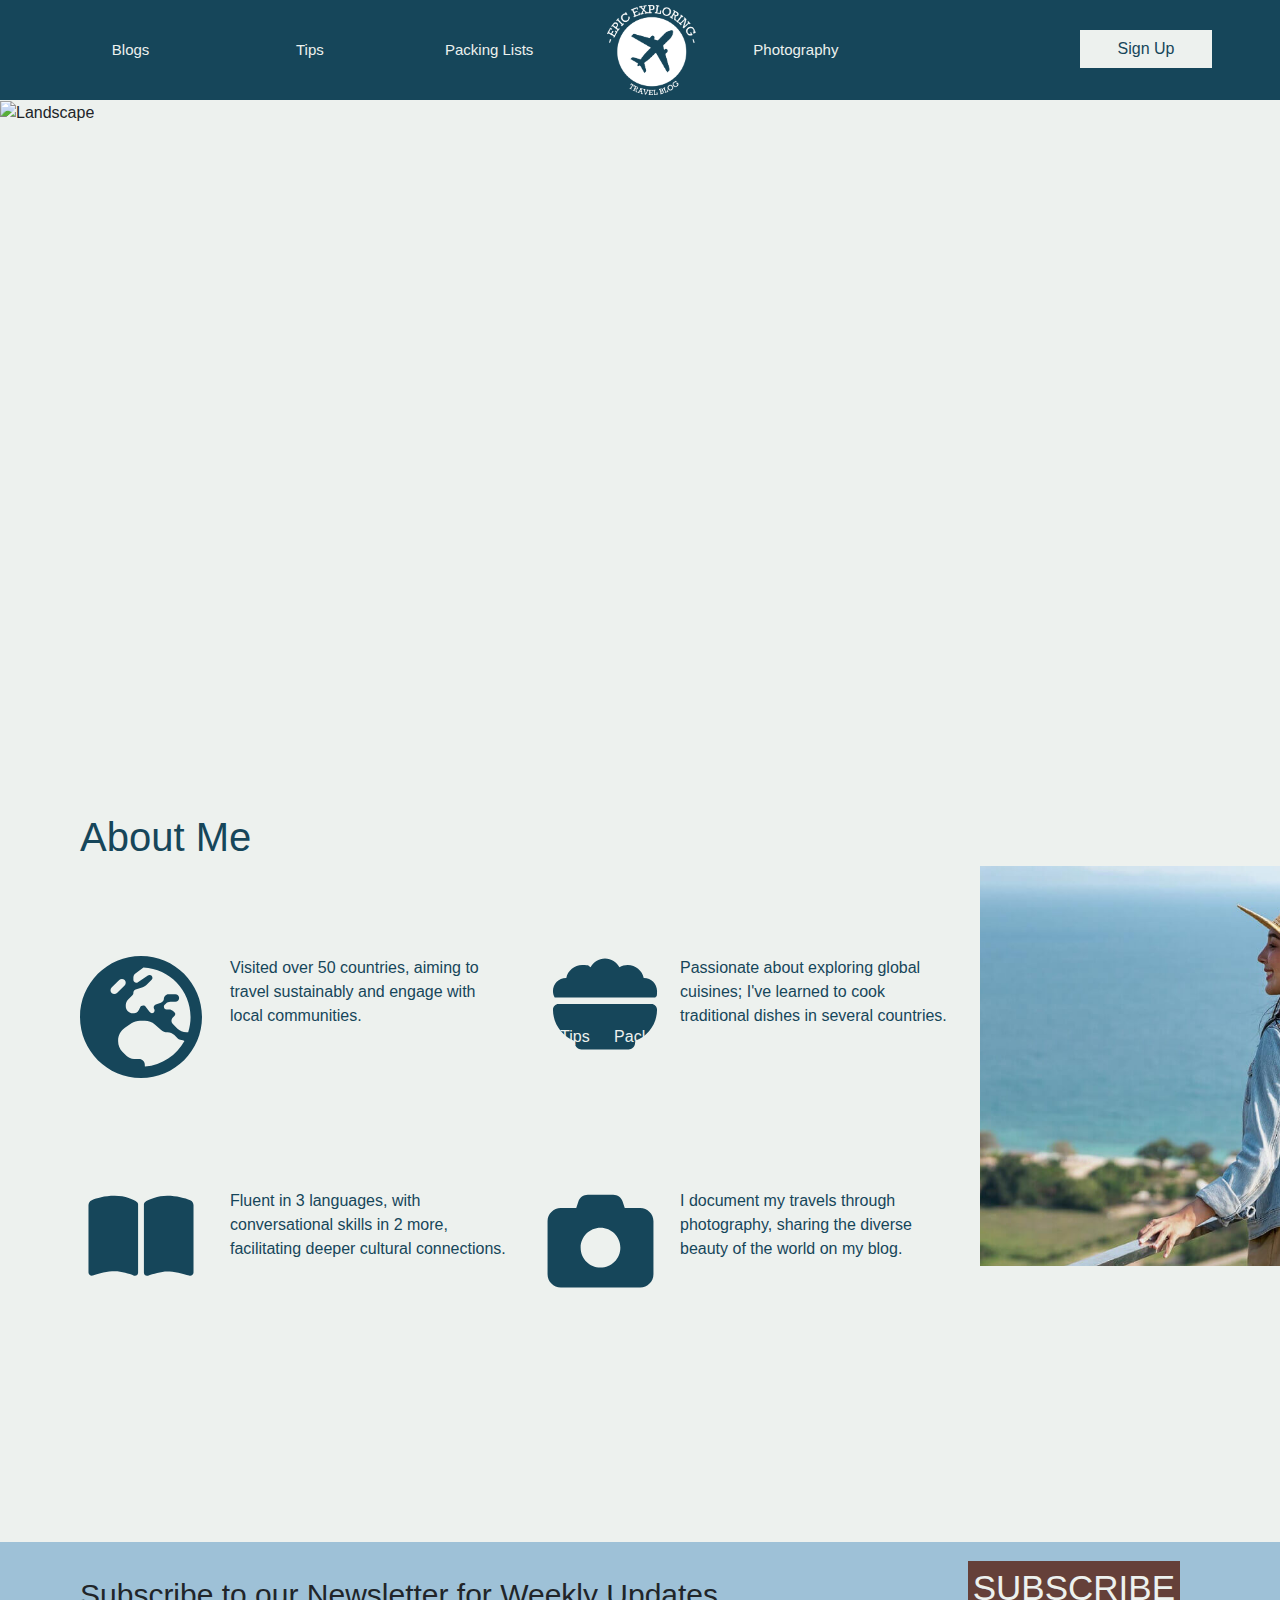
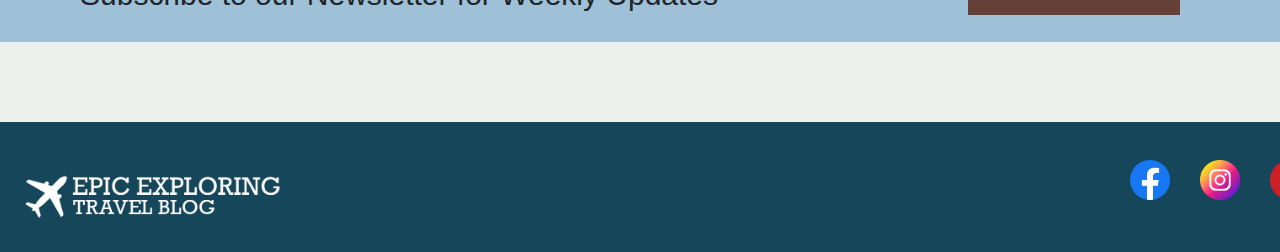
==== commit c9025509: "final touches" ====
--- a/index.html
+++ b/index.html
@@ -99,15 +99,15 @@
     </a>
      
     <!--footer-->
-    <h1 class="footerbox"></h1>
+    <h1 class="footerboxindex"></h1>
     
     <a href="index.html">
         <div>
-            <img class="footerimagelogo" src="assets/images/footer logo.png" alt="Epic Travels Logo">
+            <img class="footerimagelogoindex" src="assets/images/footer logo.png" alt="Epic Travels Logo">
         </div>
     </a>
     
-    <div class="footerlinks1">
+    <div class="footerlinks1index">
                 <ul>
                     <li>
                         <a href="tipspage.html">Tips</a>
@@ -121,18 +121,18 @@
                 </ul> 
             </div>   
 
-    <div class="socials">
-            <div class="social-media-link">
+    <div class="socialsindex">
+            <div class="social-media-linkindex">
                 <a href="https://facebook.com">
                     <img src="assets/images/Icons/social media/facebook_5968764.png" alt="Facebook Icon">
                 </a>
             </div>
-            <div class="social-media-link">
+            <div class="social-media-linkindex">
                 <a href="https://instagram.com">
                     <img src="assets/images/Icons/social media/instagram_3955024.png" alt="Instagram Icon">
                 </a>
             </div>
-            <div class="social-media-link">
+            <div class="social-media-linkindex">
                 <a href="https://pinterest.com">
                     <img src="assets/images/Icons/social media/pinterest_145808.png" alt="Pinterest Icon">
                 </a>
--- a/assets/Styling/styling.css
+++ b/assets/Styling/styling.css
@@ -225,47 +225,6 @@
     font-size: 35px;
   }
 
-/* Footer Styling */
-footer{
-  display: flex;
-  width: 100%;
-  background-color: #16465A;
-  padding: 0px 10px;
-  text-decoration: none;
-  position: fixed;
-  bottom: 0px;
-  height: 90px;
-}
-
-footer div {
-  flex: 5;
-}
-
-footer nav ul{
-  margin-bottom: 20px;
-  display: flex;
-  text-align: center;
-}
-
-footer nav li{
-  list-style: none;
-  margin-top: 20px;
-  display: flex;
-}
-
-footer nav ul li a{
-  color: #edf1ee;
-  text-decoration: none;
-}
-
-footer nav ul li a:hover{
-  color: #9EC1D7;
-}
-
-footer img{
-  width: 30%;
-}
-
 
 /* Tips page styling*/
 
@@ -498,8 +457,7 @@
 }
 
 input[type="email"]::placeholder {
-  /* Change color of placeholder text */
-  color: #edf1ee; /* Change color to desired color */
+  color: #edf1ee;
 }
 
 button[type="submit"] {
@@ -510,7 +468,7 @@
   border: none;
   border-radius: 0px;
   left: 150px;
-  top: 700px;
+  top: 500px;
   font-family: "rockwell", sans-serif;
   font-size: 35px;
 }
@@ -940,7 +898,7 @@
 
 
 
-
+/*footer photography*/
 
 .footerimagelogo{
   position: absolute;
@@ -960,7 +918,7 @@
 .footerlinks1 ul li{
   display: inline-block;
   margin: 0 10px;
-  margin-top: 2480px;
+  margin-top: 2500px;
 }
 
 .footerlinks1 ul li a{
@@ -996,3 +954,224 @@
   width: 40px;
 }
 
+/*footer index*/
+
+.footerimagelogoindex{
+  position: absolute;
+  bottom: -920px;
+  margin-left: 25px;
+  width: 20%;
+}
+
+.footerlinks1index ul{
+  position: absolute;
+  list-style-type: none;
+  padding: 0;
+  text-align: center;
+  margin-left: 550px;
+}
+
+.footerlinks1index ul li{
+  display: inline-block;
+  margin: 0 10px;
+  margin-top: 900px;
+}
+
+.footerlinks1index ul li a{
+  text-decoration: none;
+  color: #edf1ee;
+  display: block;
+}
+
+.footerboxindex{
+  position: absolute;
+  bottom: -960px;
+  left: 0px;
+  background-color: #16465A;
+  width: 100%;
+  height: 130px;
+}
+.socialsindex{
+  display: flex;
+  position: absolute;
+  bottom: -900px;
+  left: 1100px;
+}
+
+.social-media-linkindex a{
+  margin-left: 30px;
+}
+
+.footerlinks1index ul li a:hover{
+  color: #9EC1D7;
+}
+
+.social-media-linkindex img{
+  width: 40px;
+}
+
+/*footer blogpage*/
+
+.footerimagelogoblogs{
+  position: absolute;
+  bottom: -900px;
+  margin-left: 25px;
+  width: 20%;
+}
+
+.footerlinks1blogs ul{
+  position: absolute;
+  list-style-type: none;
+  padding: 0;
+  text-align: center;
+  margin-left: 550px;
+}
+
+.footerlinks1blogs ul li{
+  display: inline-block;
+  margin: 0 10px;
+  margin-top: 1530px;
+}
+
+.footerlinks1blogs ul li a{
+  text-decoration: none;
+  color: #edf1ee;
+  display: block;
+}
+
+.footerboxblogs{
+  position: absolute;
+  bottom: -960px;
+  left: 0px;
+  background-color: #16465A;
+  width: 100%;
+  height: 130px;
+}
+.socialsblogs{
+  display: flex;
+  position: absolute;
+  bottom: -900px;
+  left: 1100px;
+}
+
+.social-media-linkblogs a{
+  margin-left: 30px;
+}
+
+.footerlinks1blogs ul li a:hover{
+  color: #9EC1D7;
+}
+
+.social-media-linkblogs img{
+  width: 40px;
+}
+
+
+/*footer tips page*/
+
+.footerlinks1tips ul{
+  position: absolute;
+  list-style-type: none;
+  padding: 0;
+  text-align: center;
+  margin-left: 550px;
+}
+
+.footerlinks1tips ul li{
+  display: inline-block;
+  margin: 0 10px;
+  margin-top: 890px;
+}
+
+.footerlinks1tips ul li a{
+  text-decoration: none;
+  color: #edf1ee;
+  display: block;
+}
+
+.footerlinks1tips ul li a:hover{
+  color: #9EC1D7;
+}
+
+
+/*footer SC*/
+
+.footerimagelogoSC{
+  position: absolute;
+  bottom: -250px;
+  margin-left: 25px;
+  width: 20%;
+}
+
+.footerlinks1SC ul{
+  position: absolute;
+  list-style-type: none;
+  padding: 0;
+  text-align: center;
+  margin-left: 550px;
+}
+
+.footerlinks1SC ul li{
+  display: inline-block;
+  margin: 0 10px;
+  margin-top: 880px;
+}
+
+.footerlinks1SC ul li a{
+  text-decoration: none;
+  color: #edf1ee;
+  display: block;
+}
+
+.footerboxSC{
+  position: absolute;
+  bottom: -300px;
+  left: 0px;
+  background-color: #16465A;
+  width: 100%;
+  height: 130px;
+}
+.socialsSC{
+  display: flex;
+  position: absolute;
+  bottom: -250px;
+  left: 1100px;
+}
+
+.social-media-linkSC a{
+  margin-left: 30px;
+}
+
+.footerlinks1SC ul li a:hover{
+  color: #9EC1D7;
+}
+
+.social-media-linkSC img{
+  width: 40px;
+}
+
+/*footer Milan*/
+
+.footerlinks1Milan ul{
+  position: absolute;
+  list-style-type: none;
+  padding: 0;
+  text-align: center;
+  margin-left: 550px;
+}
+
+.footerlinks1Milan ul li{
+  display: inline-block;
+  margin: 0 10px;
+  margin-top: 1390px;
+}
+
+.footerlinks1Milan ul li a{
+  text-decoration: none;
+  color: #edf1ee;
+  display: block;
+}
+
+.footerlinks1Milan ul li a:hover{
+  color: #9EC1D7;
+}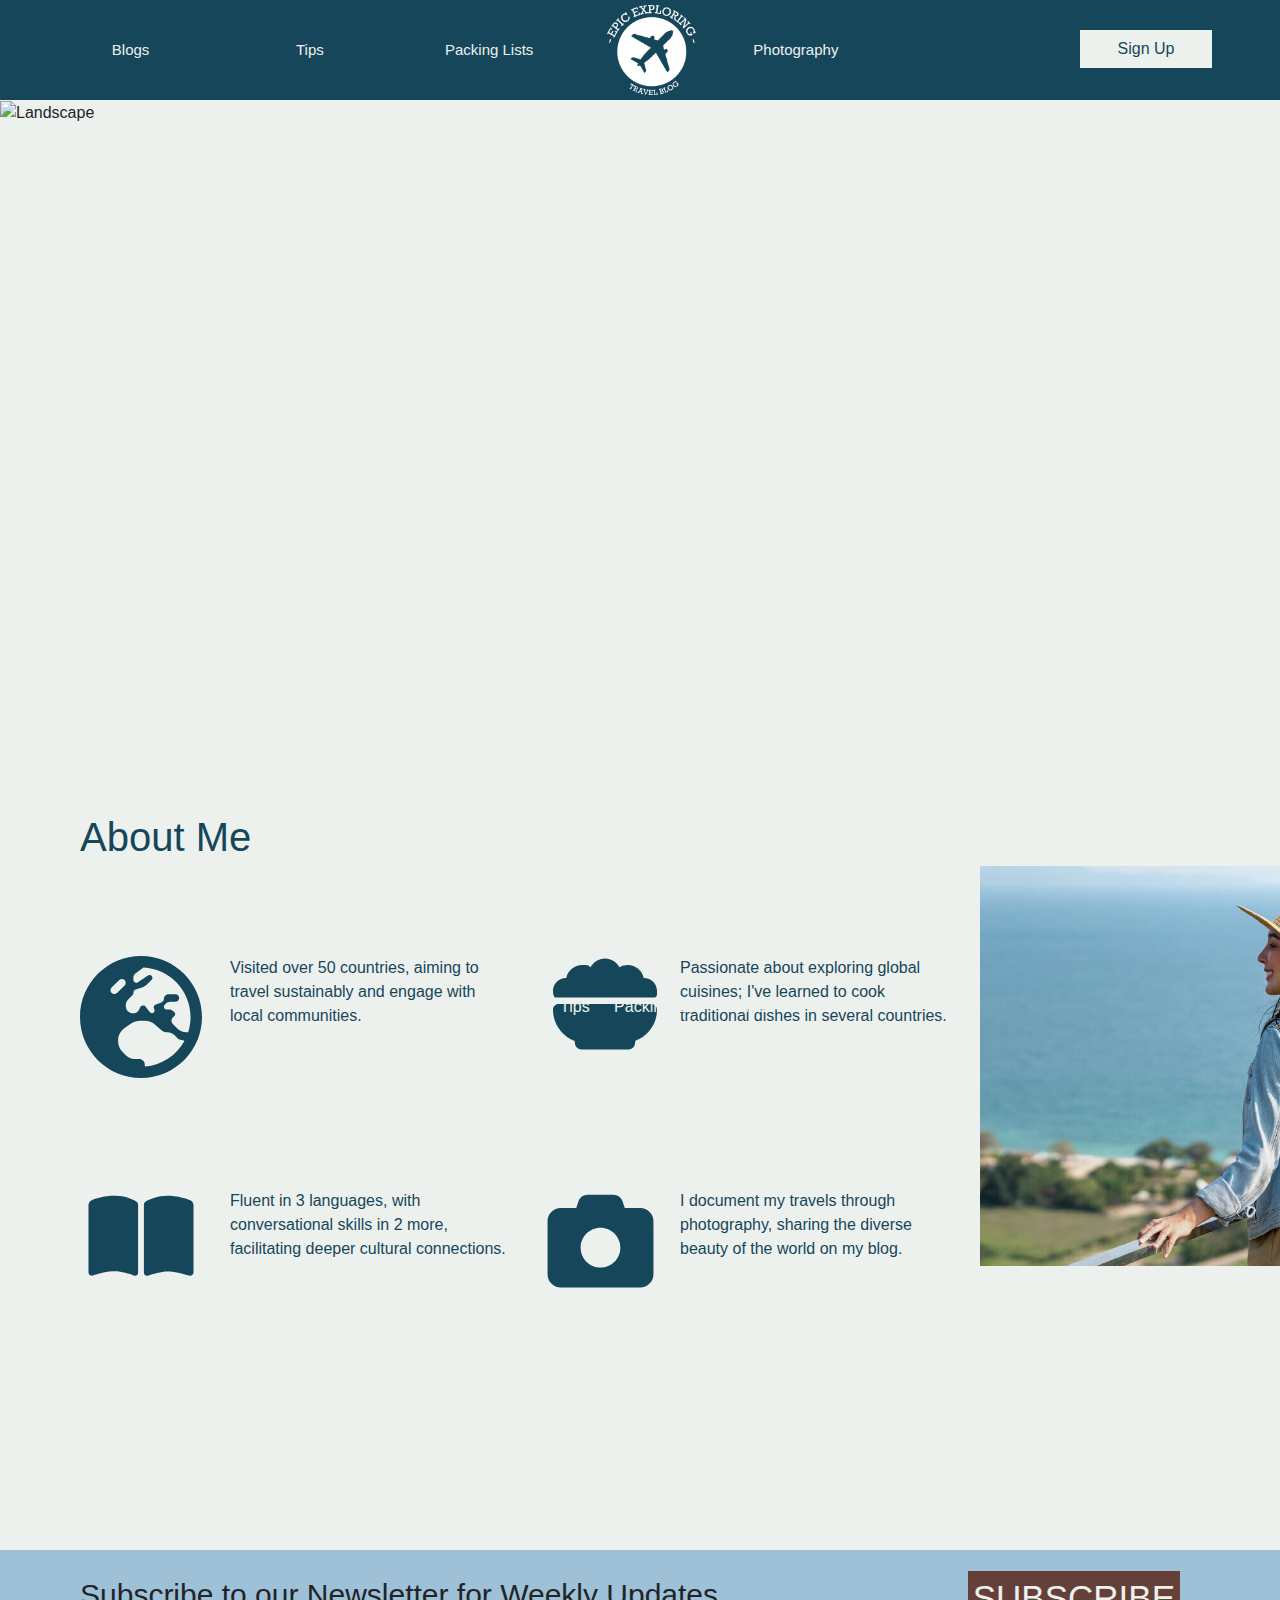
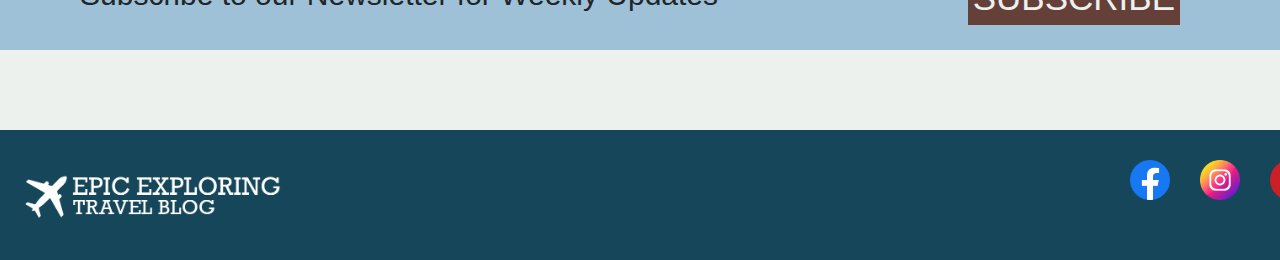
==== commit f1e8179c: "Validation" ====
--- a/index.html
+++ b/index.html
@@ -36,7 +36,7 @@
             <!--image of logo link-->
             <a href="index.html">
                 <div class="imageDiv">
-                    <img src="assets/images/navbar logo.png" 
+                    <img src="assets/images/navbarlogo.png" 
                     alt="travel blog logo - link to homepage">
                 </div>
             </a>
@@ -55,7 +55,7 @@
 
     <h1 class="welcometitle">Welcome</h1>
 
-    <img class="Homepageimage" alt="Landscape" src="assets/images/IMG_3722.jpg" />
+    <img class="Homepageimage" alt="Landscape" src="assets/images/IMG_3722.jpg">
 
     <h1 class="aboutmetitle">About Me</h1>
 
@@ -67,43 +67,41 @@
       </div>
 
       <!--Food icon and text-->
-    <img class="foodicon" alt="food icon" src="assets/images/Icons/bowl-food-solid.svg"/>
+    <img class="foodicon" alt="food icon" src="assets/images/Icons/bowl-food-solid.svg">
     <div class="foodtext">
         Passionate about exploring global cuisines; I've learned to cook
         traditional dishes in several countries.
       </div>
 
       <!--Language icon and text-->
-    <img class="bookicon" alt="book icon" src="assets/images/Icons/book-open-solid.svg"/>
+    <img class="bookicon" alt="book icon" src="assets/images/Icons/book-open-solid.svg">
      <div class="booktext">
       Fluent in 3 languages, with conversational skills in 2 more,
       facilitating deeper cultural connections.
     </div>
 
     <!--Camera icon and text-->
-    <img class="cameraicon" alt="Camera icon" src="assets/images/Icons/camera-solid.svg"/>
+    <img class="cameraicon" alt="Camera icon" src="assets/images/Icons/camera-solid.svg">
     <div class="cameratext">
         I document my travels through photography, sharing the diverse beauty of
         the world on my blog.
       </div>
 
     <!--image of girl on the right-->
-    <img class="aboutmeimage" alt="girl travelling" src="assets/images/about me image.jpg"/>
+    <img class="aboutmeimage" alt="girl travelling" src="assets/images/aboutmeimage.jpg">
 
     <!--Subscribe now panel-->
-    <h1 class="subscribebannerbox"></h1>
+    <div class="subscribebannerbox"> </div>
     <h1 class="subscribe">Subscribe to our Newsletter for Weekly Updates</h1>
 
-    <a href="signuppage.html">
-    <button class="subscribebutton">SUBSCRIBE</button>
-    </a>
+    <a href="signuppage.html" class="subscribebutton">SUBSCRIBE</a>
      
     <!--footer-->
-    <h1 class="footerboxindex"></h1>
+    <div class="footerboxindex"> </div>
     
     <a href="index.html">
         <div>
-            <img class="footerimagelogoindex" src="assets/images/footer logo.png" alt="Epic Travels Logo">
+            <img class="footerimagelogoindex" src="assets/images/footerlogo.png" alt="Epic Travels Logo">
         </div>
     </a>
     
@@ -124,17 +122,17 @@
     <div class="socialsindex">
             <div class="social-media-linkindex">
                 <a href="https://facebook.com">
-                    <img src="assets/images/Icons/social media/facebook_5968764.png" alt="Facebook Icon">
+                    <img src="assets/images/Icons/socialmedia/facebook_5968764.png" alt="Facebook Icon">
                 </a>
             </div>
             <div class="social-media-linkindex">
                 <a href="https://instagram.com">
-                    <img src="assets/images/Icons/social media/instagram_3955024.png" alt="Instagram Icon">
+                    <img src="assets/images/Icons/socialmedia/instagram_3955024.png" alt="Instagram Icon">
                 </a>
             </div>
             <div class="social-media-linkindex">
                 <a href="https://pinterest.com">
-                    <img src="assets/images/Icons/social media/pinterest_145808.png" alt="Pinterest Icon">
+                    <img src="assets/images/Icons/socialmedia/pinterest_145808.png" alt="Pinterest Icon">
                 </a>
             </div>
     </div>
--- a/assets/Styling/styling.css
+++ b/assets/Styling/styling.css
@@ -214,7 +214,8 @@
   .subscribebutton{
     padding: 1px 5px;
     position: absolute;
-    bottom: -715px;
+    text-decoration: none;
+    bottom: -725px;
     right: 100px;
     background-color: #654039;
     color: #edf1ee;
@@ -364,6 +365,7 @@
 .subscribebutton2{
   padding: 1px 5px;
   position: absolute;
+  text-decoration: none;
   bottom: -670px;
   right: 100px;
   background-color: #654039;
@@ -631,26 +633,8 @@
   color: #16465a;
   text-align: center;
   position: absolute;
-  top: 250px;
-  left: 500px;
-}
-
-.packinglistimage-left2{
-  position: absolute;
-  top: 250px;
-  height: 1226px;
-  object-fit: cover;
-  left: 70px;
-  width: 300px;
-}
-
-.packinglistimage-right2{
-  position: absolute;
-  top: 250px;
-  height: 1226px;
-  object-fit: cover;
-  right: 70px;
-  width: 300px;
+  top: 450px;
+  left: 550px;
 }
 
 
@@ -974,7 +958,7 @@
 .footerlinks1index ul li{
   display: inline-block;
   margin: 0 10px;
-  margin-top: 900px;
+  margin-top: 870px;
 }
 
 .footerlinks1index ul li a{
@@ -1030,7 +1014,7 @@
 .footerlinks1blogs ul li{
   display: inline-block;
   margin: 0 10px;
-  margin-top: 1530px;
+  margin-top: 1510px;
 }
 
 .footerlinks1blogs ul li a{
@@ -1114,7 +1098,7 @@
 .footerlinks1SC ul li{
   display: inline-block;
   margin: 0 10px;
-  margin-top: 880px;
+  margin-top: 860px;
 }
 
 .footerlinks1SC ul li a{
@@ -1163,7 +1147,7 @@
 .footerlinks1Milan ul li{
   display: inline-block;
   margin: 0 10px;
-  margin-top: 1390px;
+  margin-top: 1370px;
 }
 
 .footerlinks1Milan ul li a{
